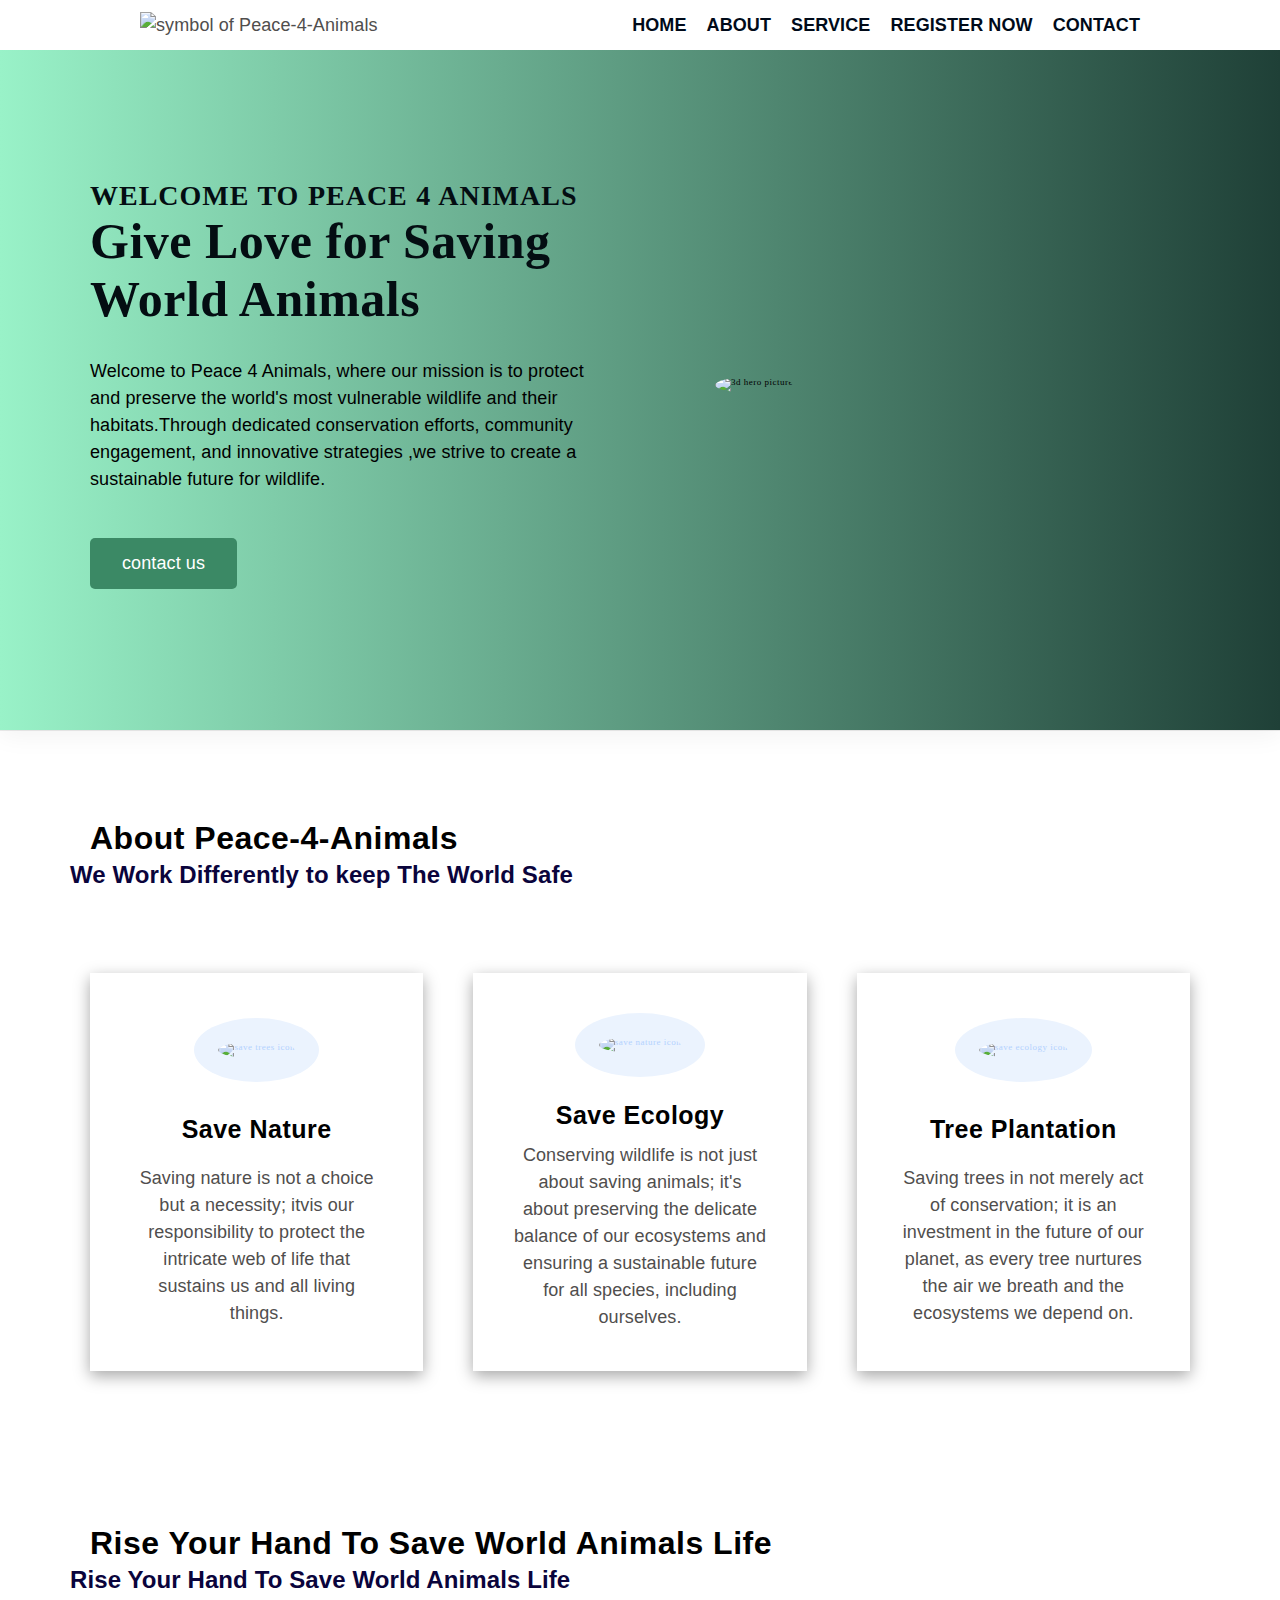
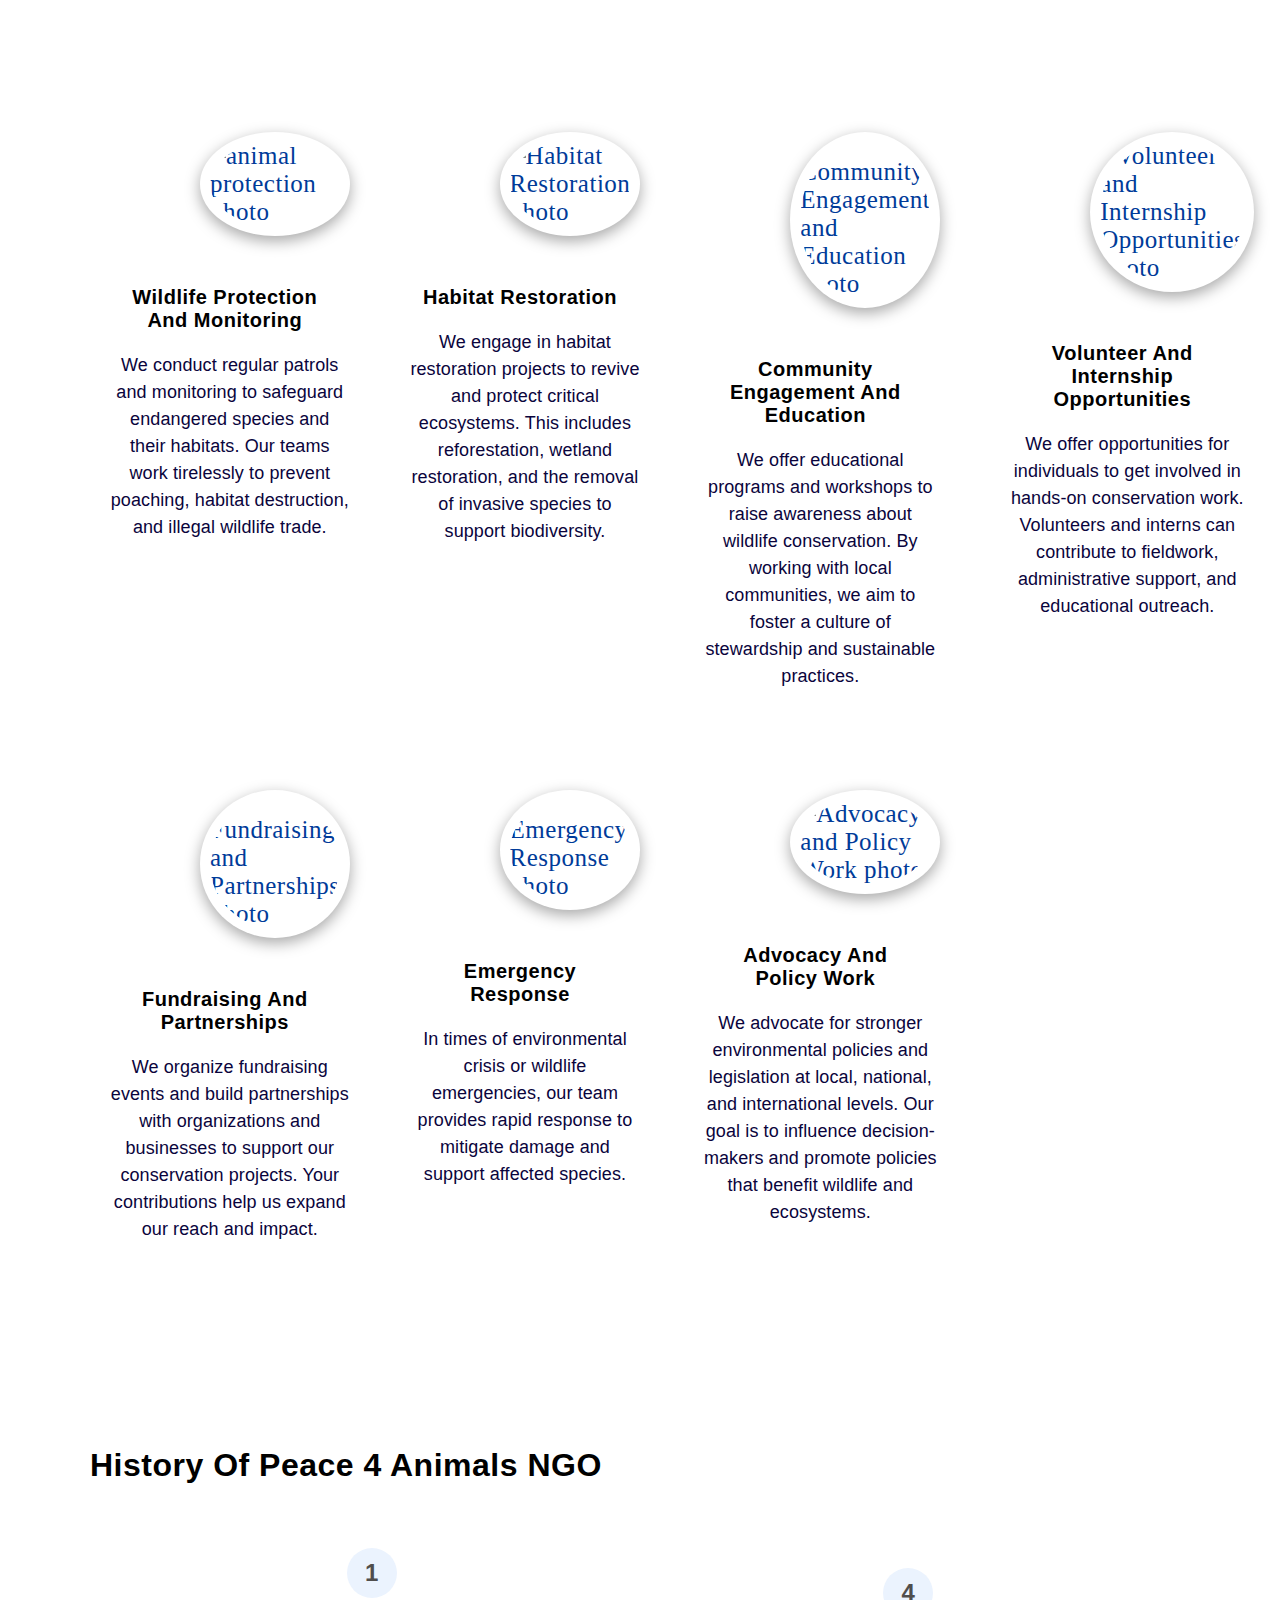
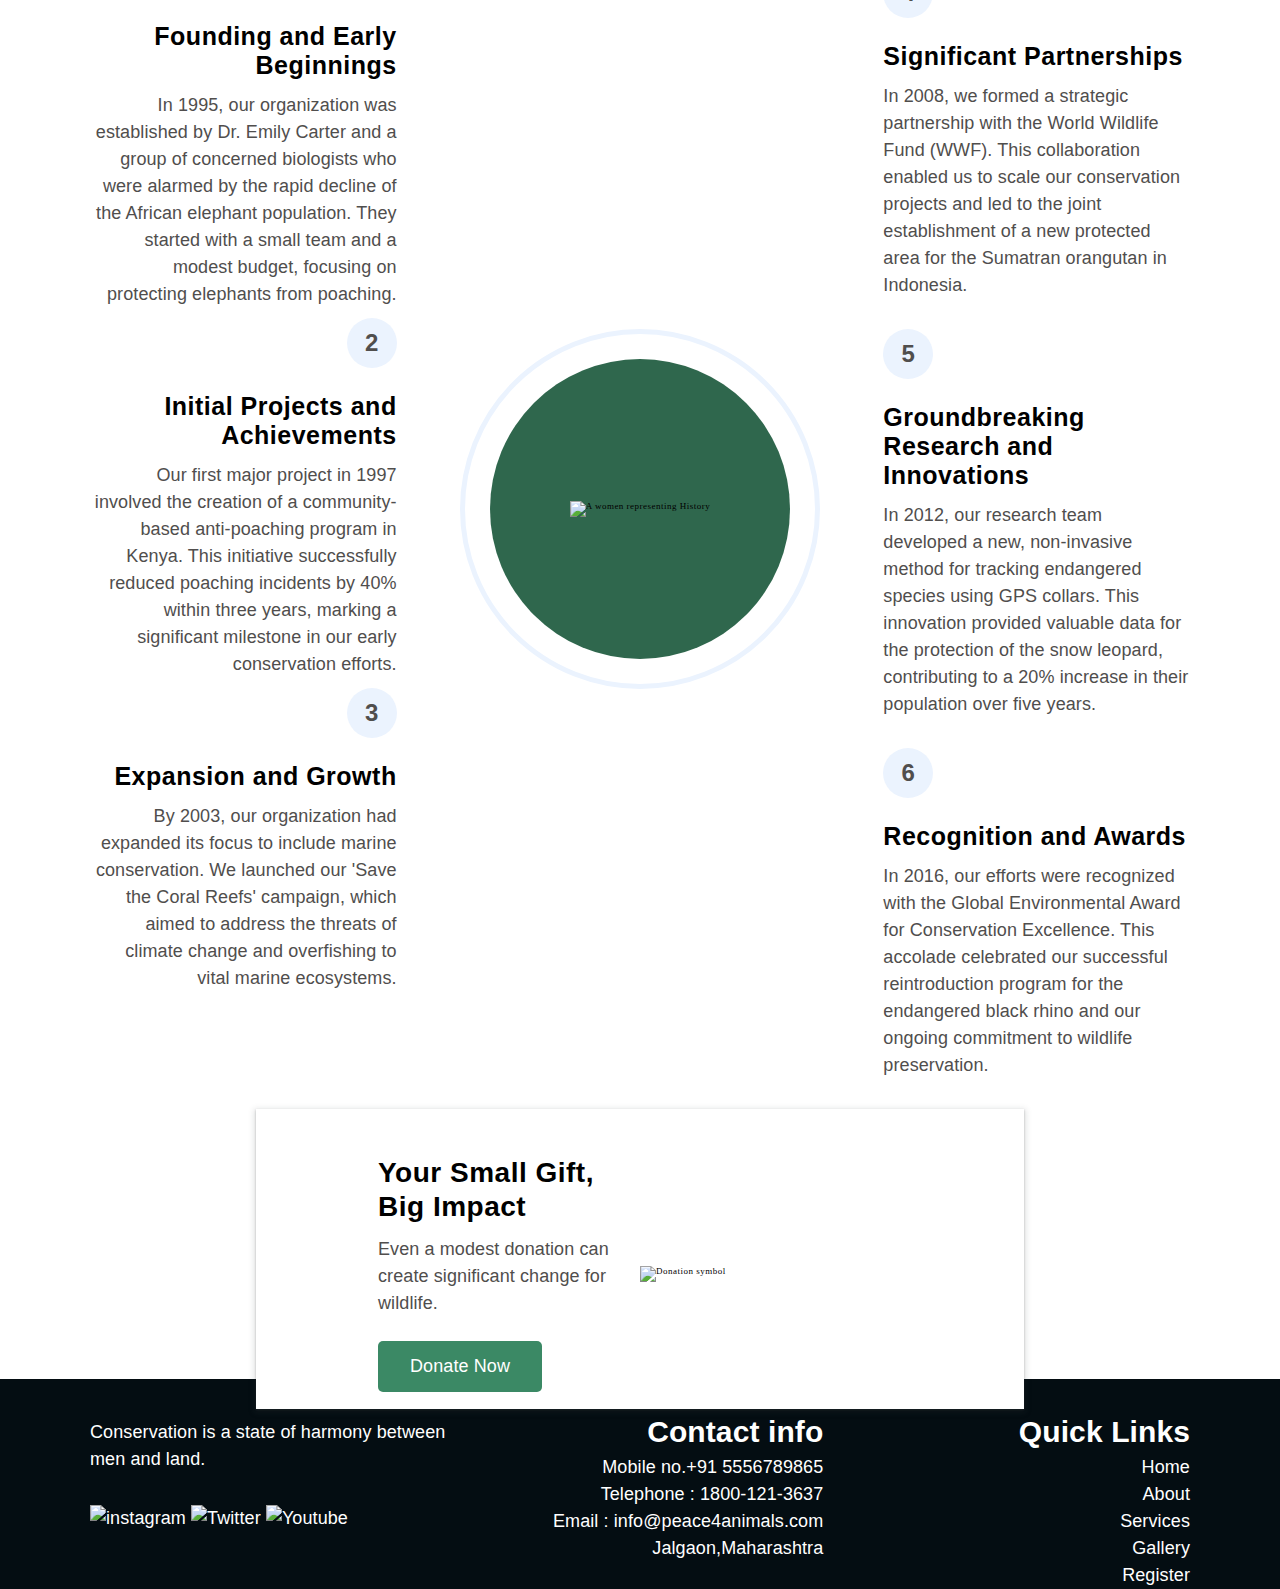
==== index.html @ c38c3782 "Add files via upload" ====
<!DOCTYPE html>
<html lang="en">
  <head>
    <meta charset="UTF-8" />
    <meta name="viewport" content="width=device-width, initial-scale=1.0" />
    <title>Peace-4-Animals</title>
    <link
      rel="stylesheet"
      href="https://cdnjs.cloudflare.com/ajax/libs/font-awesome/6.0.0-beta3/css/all.min.css"
      integrity="sha512-Fo3rlrZj/k7ujTnHg4CGR2D7kSs0v4LLanw2qksYuRlEzO+tcaEPQogQ0KaoGN26/zrn20ImR1DfuLWnOo7aBA=="
      crossorigin="anonymous"
      referrerpolicy="no-referrer"
    />
    <link rel="stylesheet" href="style.css" />
  </head>
  <body>
    <header class="header">
      <div class="navbar">
        <div class="symbol">
          <a href="index">
            <img
              src="./images/peace-4-animals.png"
              alt="symbol of Peace-4-Animals"
              width="40%"
              height="auto"
            />
          </a>
        </div>
        <nav class="lists">
          <ul>
            <li class="nav-item"><a href="index.html">home</a></li>
            <li class="nav-item"><a href="about.html">about</a></li>
            <li class="nav-item"><a href="service.html">service</a></li>
            <li class="nav-item"><a href="register.html" target="_blank">Register Now</a></li>
            <li class="nav-item"><a href="contact.html">contact</a></li>
          </ul>
        </nav>
      </div>

  

      <!-- hero section  -->


      <main>
        <div class="section-hero">
          <div class="container grid grid-two--cols">
            <div class="section-hero--content">
              <div class="hero-subheading">Welcome to Peace 4 Animals</div>
              <h1 class="hero-heading">
                Give Love for Saving World Animals
              </h1>
              <p class="hero-para">
                Welcome to Peace 4 Animals, where our mission is to protect and preserve the world's most vulnerable wildlife and their habitats.Through dedicated conservation efforts, community engagement, and innovative strategies ,we strive to create a sustainable future for wildlife. 
              </p>
              <!-- <div class="hero-btn"> -->
              <a href="contact.html" class="btn btn-white">contact us</a>
              <!-- </div> -->
            </div>
            <div class="section-hero--image">
              <figure>
                <img src="./images/hero5.webp" alt=" 3d hero picture" />
              </figure>
            </div>
          </div>
        </div>
      </main>
    </header>
    <!-- end of hero section  -->
    
    <!-- about sectiion -->

    <section class="section-about">
      <div class="container">
        <h2 class="section-common-heading">About Peace-4-Animals</h2>
        <p class="section-common-subheading">
          We Work Differently to keep The World Safe
        </p>
      </div>

      <div class="container grid grid-three--cols">
        <div class="about-div">
          <div class="icon">
            <img
              src="./images/ecology.png"
              alt="save trees icon"
              width="180px"
              height="auto"
            />
          </div>
          <h3 class="section-common--title">Save Nature</h3>
          <p>
            Saving nature is not a choice but a necessity; itvis our responsibility to protect the intricate web of life that sustains us and all living things.
          </p>
        </div>

        <div class="about-div">
          <div class="icon">
            <img
              src="./images/Save Water.png"
              alt="save nature icon"
              width="180px"
              height="auto"
            />
          </div>
          <h3 class="section-common--title">Save Ecology</h3>
          <p>
            Conserving wildlife is not just about saving animals; it's about preserving the delicate balance of our ecosystems and ensuring a sustainable future for all species, including ourselves.
          </p>
        </div>

        <div class="about-div">
          <div class="icon">
            <img
              src="./images/Save Trees.png"
              alt="save ecology icon"
              width="180px"
              height="auto"
            />
          </div>
          <h3 class="section-common--title">Tree Plantation</h3>
          <p>
            Saving trees in not merely act of conservation; it is an investment in the future of our planet, as every tree nurtures the air we breath and the ecosystems we depend on.
          </p>
        </div>
      </div>
    </section>

    <!-- service-section  -->

    <section class="section-course">
      <div class="container">
        <h2 class="section-common-heading">Rise Your Hand To Save World Animals Life</h2>
        <p class="section-common-subheading">
          Rise Your Hand To Save World Animals Life
        </p>
      </div>

      <!-- colours from colour hunt -->

      <div class="container grid grid-four--cols">
        <div class="course-div">
          <div class="icon">
            <img src="./images/Animal Rights.png" alt="animal protection photo" width="30%" height="auto" />
          </div>
          <h2 class="section-common-heading-h"> Wildlife Protection and Monitoring</h2>
          <p class="section-common-subheading-h">
            We conduct regular patrols and monitoring to safeguard endangered species and their habitats. Our teams work tirelessly to prevent poaching, habitat destruction, and illegal wildlife trade.
          </p>
        </div>

        <div class="course-div">
          <div class="icon">
            <img src="./images/Animal Rights (2).png" alt="Habitat Restoration photo" width="40%" height="auto" />
          </div>
          <h2 class="section-common-heading-h"> Habitat Restoration
          </h2>
          <p class="section-common-subheading-h">
            We engage in habitat restoration projects to revive and protect critical ecosystems. This includes reforestation, wetland restoration, and the removal of invasive species to support biodiversity.
          </p>
        </div>

        <div class="course-div">
          <div class="icon">
            <img src="./images/Animal Rights (4).png" alt="Community Engagement and Education photo" width="30%" height="auto" />
          </div>
          <h2 class="section-common-heading-h">Community Engagement and Education
          </h2>
          <p class="section-common-subheading-h">
            We offer educational programs and workshops to raise awareness about wildlife conservation. By working with local communities, we aim to foster a culture of stewardship and sustainable practices.
          </p>
        </div>

        <div class="course-div">
          <div class="icon">
            <img src="./images/Veterinarian.png" alt="Volunteer and Internship Opportunities photo" width="30%" height="auto" />
          </div>
          <h2 class="section-common-heading-h">Volunteer and Internship Opportunities
          </h2>
          <p class="section-common-subheading-h">
            We offer opportunities for individuals to get involved in hands-on conservation work. Volunteers and interns can contribute to fieldwork, administrative support, and educational outreach.
          </p>
        </div>

        <div class="course-div">
          <div class="icon">
            <img src="./images/Financial Partnership.png" alt="Fundraising and Partnerships photo" width="40%" height="auto" />
          </div>
          <h2 class="section-common-heading-h">Fundraising and Partnerships
          </h2>
          <p class="section-common-subheading-h">
            We organize fundraising events and build partnerships with organizations and businesses to support our conservation projects. Your contributions help us expand our reach and impact.
          </p>
        </div>

        <div class="course-div">
          <div class="icon">
            <img src="./images/Hospital 3D Model.png" alt="Emergency Response photo" width="30%" height="auto" />
          </div>
          <h2 class="section-common-heading-h"> Emergency Response
          </h2>
          <p class="section-common-subheading-h">
            In times of environmental crisis or wildlife emergencies, our team provides rapid response to mitigate damage and support affected species.
          </p>
        </div>

        <div class="course-div">
          <div class="icon">
            <img src="./images/Work From Home 3D Model.png" alt="Advocacy and Policy Work photo" width="30%" height="auto" />
          </div>
          <h2 class="section-common-heading-h">Advocacy and Policy Work
          </h2>
          <p class="section-common-subheading-h">
            We advocate for stronger environmental policies and legislation at local, national, and international levels. Our goal is to influence decision-makers and promote policies that benefit wildlife and ecosystems.
          </p>
        </div>
      </div>
    </section>

    <!-- choose section  -->

    <section class="section-why-choose">
      <div class="container">
        <h2 class="section-common-heading">History of Peace 4 Animals NGO</h2>
        <!-- <p class="section-common-subheading">
          Choose GCOEJ EDUHUB for a holistic, enriching learning experience that
          empowers you to achieve your goals.
        </p> -->
      </div>

      <div class="container grid grid-three--cols">
        <div class="choose-left--div text-align--right">
          <div class="why-choose-div">
            <p class="common-text--highlight">1</p>

            <h3 class="section-common--title">Founding and Early Beginnings
            </h3>
            <p>
              In 1995, our organization was established by Dr. Emily Carter and a group of concerned biologists who were alarmed by the rapid decline of the African elephant population. They started with a small team and a modest budget, focusing on protecting elephants from poaching.
            </p>
          </div>

          <div class="why-choose-div">
            <p class="common-text--highlight">2</p>

            <h3 class="section-common--title"> Initial Projects and Achievements
            </h3>
            <p>
              Our first major project in 1997 involved the creation of a community-based anti-poaching program in Kenya. This initiative successfully reduced poaching incidents by 40% within three years, marking a significant milestone in our early conservation efforts.
            </p>
          </div>

          <div class="why-choose-div">
            <p class="common-text--highlight">3</p>

            <h3 class="section-common--title">Expansion and Growth
            </h3>
            <p>
              By 2003, our organization had expanded its focus to include marine conservation. We launched our 'Save the Coral Reefs' campaign, which aimed to address the threats of climate change and overfishing to vital marine ecosystems.
            </p>
          </div>
        </div>

        <!-- center part of image  -->

        <div class="choose-center--div">
          <figure>
            <img src="./images/Business Man Presenting Something (2).png" alt="A women representing History" />
          </figure>
        </div>

        <!-- right side content  -->

        <div class="choose-right--div text-align--left">
          <div class="why-choose-div">
            <p class="common-text--highlight">4</p>

            <h3 class="section-common--title">Significant Partnerships</h3>
            <p>
              In 2008, we formed a strategic partnership with the World Wildlife Fund (WWF). This collaboration enabled us to scale our conservation projects and led to the joint establishment of a new protected area for the Sumatran orangutan in Indonesia.
            </p>
          </div>

          <div class="why-choose-div">
            <p class="common-text--highlight">5</p>
            <h3 class="section-common--title"> Groundbreaking Research and Innovations
            </h3>
            <p>
              In 2012, our research team developed a new, non-invasive method for tracking endangered species using GPS collars. This innovation provided valuable data for the protection of the snow leopard, contributing to a 20% increase in their population over five years.
            </p>
          </div>

          <div class="why-choose-div">
            <p class="common-text--highlight">6</p>
            <h3 class="section-common--title">Recognition and Awards
            </h3>
            <p>
              In 2016, our efforts were recognized with the Global Environmental Award for Conservation Excellence. This accolade celebrated our successful reintroduction program for the endangered black rhino and our ongoing commitment to wildlife preservation.
            </p>
          </div>
        </div>
      </div>
    </section>

    <!-- End why choose section -->

    <div class="section-homapage-contact" id="section-homapage-contact">
      <div class="container grid grid-two--cols">
        <div class="contact-content">
          <h2 class="contact-title">Your Small Gift, Big Impact</h2>
          <p>Even a modest donation can create significant change for wildlife.</p>
          <div class="btn">
            <a href="donate.html" target="_blank"> Donate Now </a>
          </div>
        </div>
        <div class="contact-image">
          <img src="./images/Donation.png" alt="Donation symbol" />
        </div>
      </div>
    </div>

    <!-- footer  -->

    <footer>
      <div class="container grid grid-three--cols">
        <div class="footer-1--div">
          <div class="logo-brand">
            <a href="contact.html" class="footer-subheading"></a>
            <p>Conservation is a state of harmony between men and land.</p>
          </div>
          <div class="social-footer--icon grid-three--cols">
            <a href="https://www.instagram.com/petofyindia/" target="_blank" class="fa-brands">
              <img
                src="./images/insta.webp"
                alt="instagram"
                width="50px"
                height="auto"
                class="rotate"
              />
            </a>
            <a href="https://twitter.com/petofyindia" target="_blank">
              <img
                src="./images/twitter.webp"
                alt="Twitter"
                width="50px"
                height="auto"  
                class="rotate"            
              />
            </a>
            <a
              href="https://www.youtube.com/channel/UCWS_bYg6jK4rNGnOpoH7hUg"
              target="_blank"
            >
              <img
                src="./images/youtube.webp"
                alt="Youtube"
                width="50px"
                height="auto"
                class="rotate"
              />
            </a>
          </div>
        </div>

          <div class="footer-2--div">
            <p class="footer-subheading">Contact info</p>
            <ul>
              <li><a href="index.html"> Mobile no.+91 5556789865 </a></li>
              <li><a href="index.html"> Telephone : 1800-121-3637</a></li>
              <li><a href="index.html"> Email : info@peace4animals.com </a></li>
              <li><a href="index.html"> Jalgaon,Maharashtra </a></li>
            </ul>
          </div>

          <div class="footer-2--div">
            <p class="footer-subheading footer-link">Quick Links</p>
            <ul>
              <li><a href="index.html"> Home </a></li>
              <li><a href="about.html">About </a></li>
              <li><a href="services.html"> Services </a></li>
              <li><a href="gallery.html">Gallery </a></li>
              <li><a href="register.html">Register </a></li>
            </ul>
          </div>
      </div>
    </footer>
  </body>
</html>
---- style.css ----
*{
  margin: 0;
  padding: 0;
  box-sizing: border-box;
}

html{
  letter-spacing: 0.5px;
}

:root{
  --main-2:#1f4037;
  --main-color:#0062ff;
  --supporting-color:#ebf3fe;
  --font-color:#424242;
  /* --bg-color:#ffffff; */
  /* --bg-color:#f7fcff; */
  --heading-color:#000a19;
  --h-color:#0a043c;
  --btn-hover-bg-color:#003b99;
  --paraa-color:#504e4d;
  --btn-box-shadow:rgba(100,100,111,0.2) 0 px 7px 29px 0px;
  --footer-bg-color:#040d12;
  --white-color:#fff;
  --btn-2:#3b8965;
  --btn-2--bg:#2f674d;
}

.navbar{
  max-width: 1000px;
  height: 50px;
  margin: 0 auto;
  padding: 56px 10px;
  /* box-shadow: rgba(0, 0, 0, 0.35) 0px 5px 15px; */
}

.section-hero{
  width: 100%;
  height:680px;
  position: relative;
}

.section-hero--content , .section-hero--image{
  margin-top: 100px;
}

.section-hero--image{
  margin-left: 50px;
}

.section-why-choose .container:first-child{
  padding: 64px 0 24px 0;
}
.section-course .container:first-child{
  padding: 64px 0 24px 0;
}

.grid{
  display: grid;
  padding-left:90px;
  padding-top: 30px;
  padding-right: 90px;
}

.grid-two--cols{
  grid-template-columns: repeat(2,1fr);
}

.grid-three--cols{
  grid-template-columns: repeat(3,1fr);
}

.grid-four--cols{
  grid-template-columns: repeat(4,1fr);
}

/* resuable  */

.section-common-heading{
  font-size:32px;
  display: grid;
  padding-left:90px;
  margin-top: 90px;
  font-weight:900;
  color: black;
  /* text-align: center; */
  text-transform: capitalize;
  font-family: sans-serif;
}

.section-common-heading-h{
  display: grid;
  font-size: 20px;
  padding-left:10px;
  padding-right: 20px;
  margin-top: 50px;
  font-weight: 900;
  text-transform: capitalize;
  text-align: center;
}

.section-common-subheading-h{
  color: var(--h-color);
  display: grid;
  text-align: center;
  margin-bottom: 50px;
  margin-top: 20px;

  /* padding-left: 20px; */
  /* padding-bottom: 100px; */
}

.section-common-subheading{
  display: grid;
  font-size: 24px;
  /* text-align: center; */
  color:var(--h-color);
  padding-left: 70px;
  font-weight: 600;
  padding-bottom: 50px;
}

.section-common--title{
  font-size: 25px;
  margin-top: 24px;
  margin-bottom: 12px;
  font-family: 'Segoe UI', Tahoma, Geneva, Verdana, sans-serif;
}


.course-div img{   
  padding: 10px;
  background-color: var(--bg-color);
  font-size: 25px;
  border-radius: 50%;
  color:var(--btn-hover-bg-color);
  /* align-items: center; */
  box-shadow: rgba(0, 0, 0, 0.35) 0px 5px 15px;
  margin-left: 90px;
  margin-top: 30px;
  /* margin-bottom: -50px; */
  
}

.btn {
  display: inline-block;
  padding: 12px 32px;
  background-color: var(--btn-2);
  border-radius: 5px;
  color: var(--white-color);
}

.btn:hover{
  background-color: var(--btn-2--bg);
  cursor: pointer;
  box-shadow: var(--btn-box-shadow);
}

h1,h2,h3,h4,h5,h6{
  font-family: sans-serif;
  font-size: 24px;
  
}

.header{
  width: 100%;
  height: auto;
  box-shadow: rgba(0, 0, 0, 0.05) 0px 6px 24px 0px,
  rgba(0, 0, 0, 0.08) 0px 0px 0px 1px;
}

.header .navbar{
  display: flex;
  justify-content: space-between;
  align-items: center;
  padding: 15px 0;
}
.lists ul{
  display: flex;
  gap: 20px;
  text-transform: capitalize;
  
  & li a{
      color: var(--heading-color);
      text-transform: uppercase;
      font-weight: 600;
      display: inline-block;
      position: relative;

      &::after{
          content: "";
          position: absolute;
          bottom: -2px;
          left: 0;
          width: 0%;
          border-bottom: 2px solid var(--main-color);
          transition: all .3s linear;
      }
  }

  & li a:hover:after{
      width: 100%;
  }
}
li,a,p{
  font-family:Arial, Helvetica, sans-serif;
  font-size: 18px;
  letter-spacing: 0.1px;
  font-weight: 400;
  color: var(--paraa-color);
  line-height: 1.5;
}

a{
  text-decoration: none;
}
li{
  list-style: none;
}

/* hero section  */


main{
  background: #1f4037;  /* fallback for old browsers */
background: -webkit-linear-gradient(to right, #99f2c8, #1f4037);  /* Chrome 10-25, Safari 5.1-6 */
background: linear-gradient(to right, #99f2c8, #1f4037); /* W3C, IE 10+/ Edge, Firefox 16+, Chrome 26+, Opera 12+, Safari 7+ */
}

.section-hero .grid{
  align-items: center;
  gap: 50px;

  & .hero-subheading{
      text-transform: uppercase;
      letter-spacing: 1px;
      font-size: 28px;
      word-spacing: 0.5px;
      color: var(--footer-bg-color);
      font-weight: 700;
      line-height: -8px;
  }

  & .hero-para{
      color: var(--bg-color);
      margin: 30px 0 45px 0;
  }

}

.section-hero--content h1{
      font-size: 50px;
      /* line-height: 15px; */
      font-family:Cambria, Cochin, Georgia, Times, 'Times New Roman', serif;
      color: var(--footer-bg-color);
      font-weight: 700;
  }

.section-hero--image img{
  width: 80%;
  aspect-ratio: 1;
  border-radius: 50%;
  /* border: 2px solid var(--btn-hover-bg-color); */
  box-shadow: var(--btn-box-shadow);
}

/* shape divider */


/* about section  */

.section-about img{
  padding: 24px;
  background-color: var(--supporting-color);
  color:#b3d2ff;
  width: 150px;
  height: auto;
  border-radius: 50%;
  transition: all .3s linear;
}


.section-about .grid{
  gap: 50px;
}

.about-div{
  display: grid;
  text-align: center;
  justify-content: center;
  align-items: center;
  padding: 40px;
  box-shadow: rgba(0, 0, 0, 0.35) 0px 5px 15px;
}

.icon:hover > img{
  rotate: 360deg;
  background: linear-gradient(to right, #3b8965,#5cc493);
}

/* end of about section  */


/* course section  */

.section-course{
  background-color: var(--bg-color);
}

.section-course .grid{
  gap: 20px;
  /* box-shadow: rgba(0, 0, 0, 0.35) 0px 5px 15px; */
}

.section-course .course-div{
  padding-left: 20px;
  padding-right: 20px;
  /* box-shadow: rgba(0, 0, 0, 0.35) 0px 5px 15px; */
}

.section-course .course-div:hover {
  background-color: var(--supporting-color);
  box-shadow: rgba(0, 0, 0, 0.35) 0px 5px 15px
}

/* why choose section  */

.section-why-choose .grid{
  gap: 90px;
}

.section-why-choose .text-align--right .why-choose-div{
  display: flex;
  flex-direction: column;
  justify-content: start;
  align-items: end;
  text-align: right;
}

.common-text--highlight{
  width: 50px;
  aspect-ratio: 1;
  background-color: var(--supporting-color);
  border-radius: 50%;
  display: grid;
  align-items: center;
  justify-content: center;
  font-size: 24px;
  font-weight: 700;
}

.choose-center--div img{
  width: 100%;
  height: auto;
}

.choose-right--div .why-choose-div{
  margin-top: 30px;
}

.choose-left--div .why-choose-div{
  margin-top: 10px;
}

.choose-center--div{
  display: flex;
  justify-content: center;
  align-items: center;
  position: relative;
}

.choose-center--div figure::before, .choose-center--div figure::after{
  content: "";
  position: absolute;
  top: 50%;
  left: 50%;
  transform: translate(-50%,-50%);
  background-color: var(--btn-2--bg);
  width: 300px;
  height: 300px;
  border-radius: 50%;
  z-index: -1;
  /* animation: circle 5s linear infinite; */
}

.choose-center--div figure::before{
  animation: circle 5s linear infinite;
}

@keyframes circle{
  0%{
      background-color: #76c5a0;
  }
  25%{
      background-color: #5cc493;
  }
  50%{
      background-color: #47c188;
  }
  75%{
      background-color: #5cc493;
  }
  100%{
      background-color: #76c5a0;
  }
}

.choose-center--div figure::after{
  width: 350px;
  height: 350px;
  background-color: transparent;
  z-index: -2;
  border: 5px solid var(--supporting-color);
}
/* end of choose section   */

/* contact home section */

.section-homapage-contact{
  width: 60%;
  min-height: 300px;
  margin: 0 auto;
  display: grid;
  box-shadow: rgba(60, 64, 67, 0.3) 0px 1px 2px 0px,
  rgba(60, 64, 67, 0.15) 0px 2px 6px 2px;
  /* margin-bottom: 50px; */
  padding: 0 32px;
  position: relative;
  bottom: -30px;
  /* margin: 70px; */
  background-color: var(--white-color);

  & .grid{
      align-items: center;
      justify-content: center;
      border-radius: 2px;
  }
}

.section-homapage-contact img{
  width: 90%;
  height: auto;
}

.contact-title{
  font-size: 28px;
  line-height: 1.2;
  font-family: sans-serif;
}

.contact-content p{
  margin: 12px 0 24px 0;
}

.btn a{
  color: var(--bg-color);
}


/* footeer section   */

footer{
  background-color:var(--footer-bg-color);
}
  

footer *{
  color: var(--white-color);
}
footer .grid {
  text-align: right;
}

.footer-subheading {
  font-size: 30px;
  font-weight: 700;
}

.footer-1--div p {
  margin: 10px 0 32px 0;
}

.footer-1--div .logo-brand a{
  gap: 20px;
}

.footer-1--div {
  text-align: left;

  & .social-footer--icons{
    display: flex;
    gap: 24px;
    transition: all 0.3s linear;

    & .fa-brands {
      width: 50px;
      aspect-ratio: 1;
      background-color: var(--supporting-color);
      color: var(--bnt-hover-bg-color);
      border-radius: 50%;
      
      
      display: flex;
      justify-content: center;
      align-items: center;
      transition: all 0.3s linear;

    }
  }
}

 footer .footer-1-div .footer-social--icons {
  display: flex;
  gap: 20px;
}

footer .footer-1-div {
  font-size: 30px;
  padding: 0;
  width: 50px;
  aspect-ratio: 1;
  display: flex;
  justify-content: center;
  align-items: center;
  transition: all 0.3s linear;
}

footer .footer-1-div .fa-brands:hover {
  background-color: var(--bnt-hover-bg-color);
  color: var(--supporting-color);
  cursor: pointer;
  rotate: 360deg;
} 

/***** End footer Section *****/

/***** scrollbar Section *****/

/* width */
::-webkit-scrollbar {
  width: 5px;
}

/* Track */
::-webkit-scrollbar-track {
  background: var(--supporting-color);
}

/* Handle */
::-webkit-scrollbar-thumb {
  background: var(--main-color);
  border-radius: 50px;
}

/* Handle on hover */
::-webkit-scrollbar-thumb:hover {
  background: var(--heading-color);
}

/***** End scrollbar Section *****/

/*? scroll animation and scroll snap  */

/***** media queries Section *****/

/* @media (max-width: 1380px) { */
@media (width <= 1400px) {
  html {
    font-size: 56.25%;
    /* 1rem = 9px  */
  }

  .section-hero img {
    width: 90%;
  }
}

@media (width <= 1220px) {
  html {
    font-size: 54%;
    /* 1rem = 9px  */
  }

  :is(
      .section-about,
      .section-blog,
      .section-course,
      .section-contact--homepage,
      .section-why--choose
    )
    .grid {
    gap: 6.4rem;
  }
}

@media (width <= 1100px) {
  :is(.section-course, .section-blog) .grid-four--cols {
    grid-template-columns: repeat(auto-fit, minmax(250px, 1fr));
  }

  .section-why--choose {
    & .choose-left--div {
      order: 2;
    }

    & .choose-right--div {
      order: 3;
    }

    & .choose-center--div {
      order: 1;

      & figure::before {
        width: 0;
        height: 0;
        background-color: transparent;
        padding: 0;
      }

      & figure::after {
        width: 0;
        height: 0;
        background-color: transparent;
        padding: 0;
      }
    }
  }
}

@media (width <= 998px) {
  .section-hero {
    height: auto;
    padding-bottom: 5rem;

    & .grid-two--cols {
      grid-template-columns: 1fr;

      & .section-hero--content {
        order: 2;
      }

      & .section-hero--image {
        order: 1;

        & img {
          width: 50%;
        }
      }
    }
  }

  .section-about .about-div {
    text-align: left;
  }

  footer .grid-four--cols {
    grid-template-columns: repeat(3, minmax(100px, 1fr));
    text-align: left;

    & .footer-1--div {
      grid-row: 2 / 3;
      grid-column: 1 / -1;
      margin-top: 6.4rem;
    }
  }
}

@media (width <= 768px) {
  .grid-two--cols,
  .grid-three--cols {
    grid-template-columns: 1fr;
  }

  .section-navbar .container {
    display: flex;
    flex-direction: column;

    & .navbar ul {
      gap: 2.4rem;
    }

    & .navbar-brand {
      text-align: center;
      margin-bottom: 2.4rem;
    }
  }

  .section-hero .grid .hero-heading {
    font-size: 3.8rem;
  }

  .section-why--choose {
    & img {
      width: 30%;
    }

    & .grid {
      gap: 1.4rem;
    }

    & .text-align--right .why-choose--div {
      align-items: start;
      text-align: left;
    }
  }

  .section-contact--homepage .btn {
    display: block;
    text-align: center;
  }

  .contact-title {
    font-size: 2.4rem;
  }
  :is(.section-contact--homepage) .container:first-child {
    padding: 6.4rem 0rem 2.4rem 0rem;
  }
}

/***** End media queries Section *****/
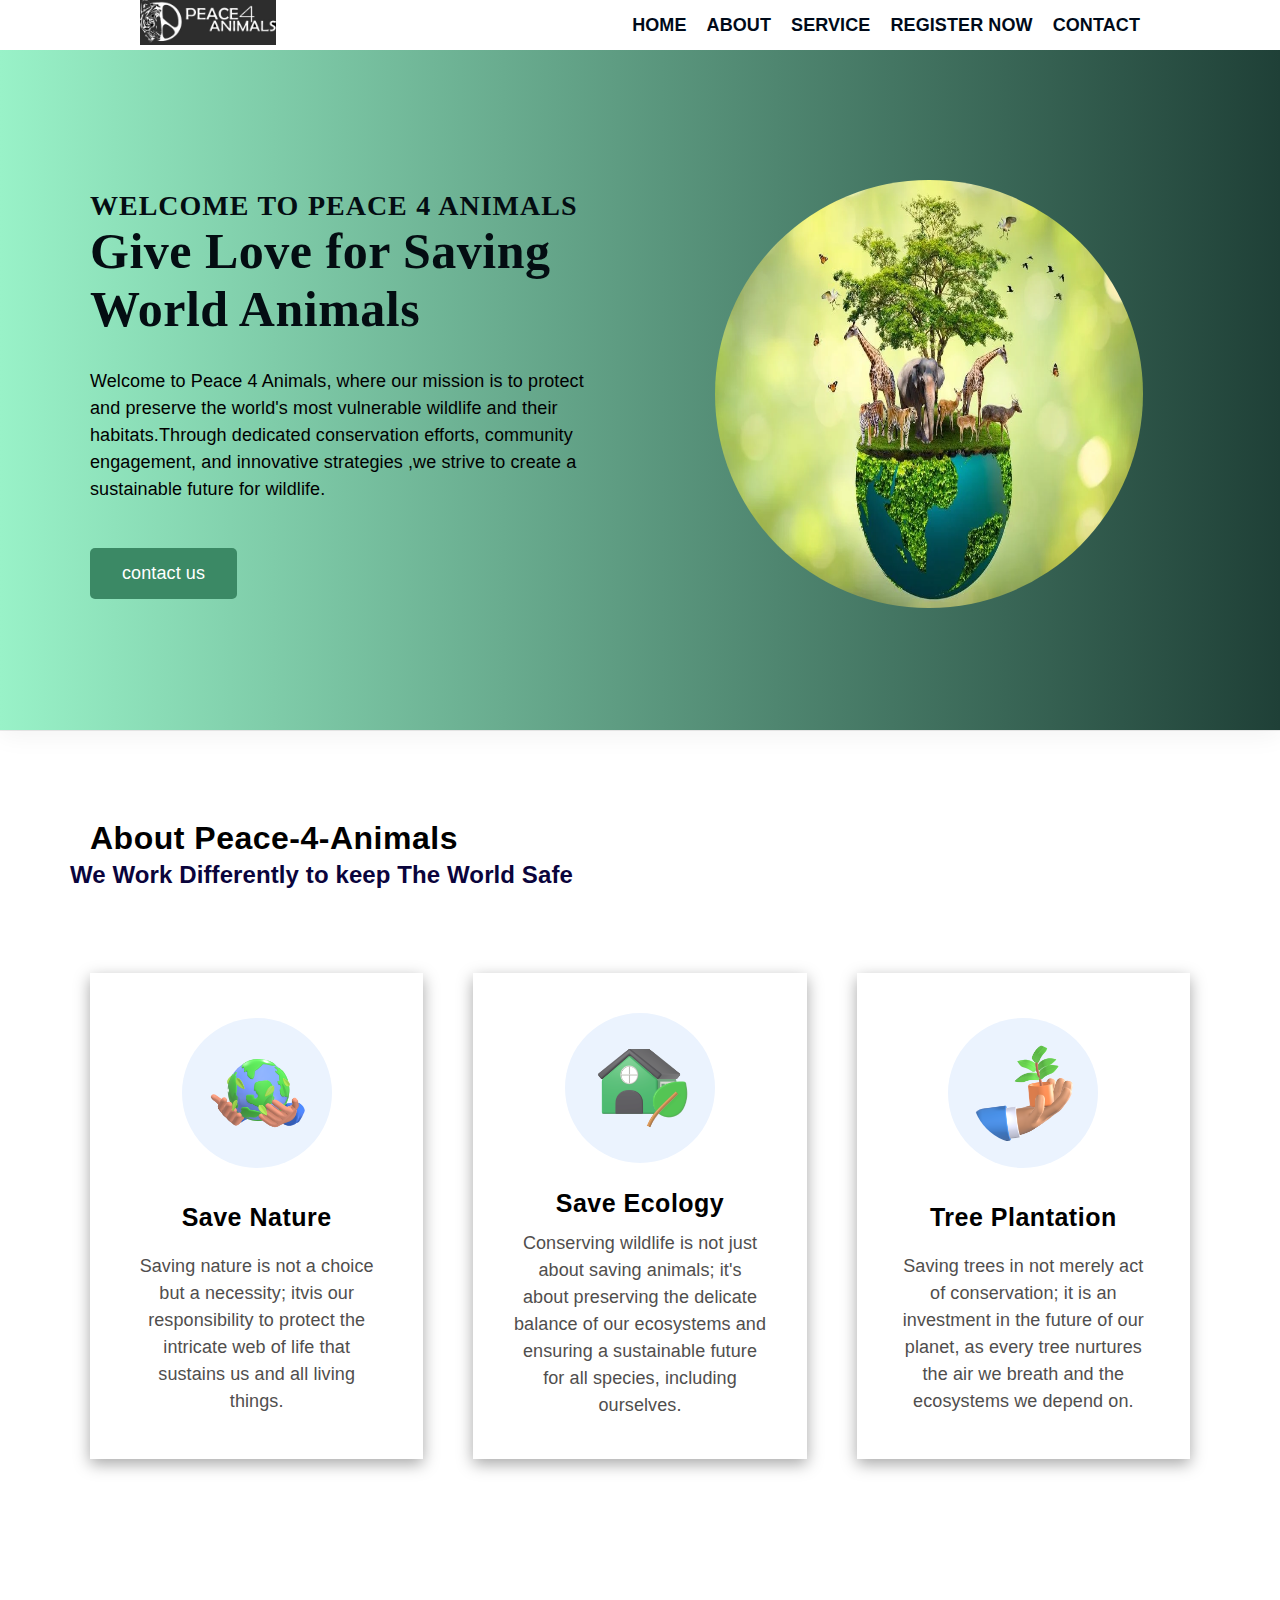
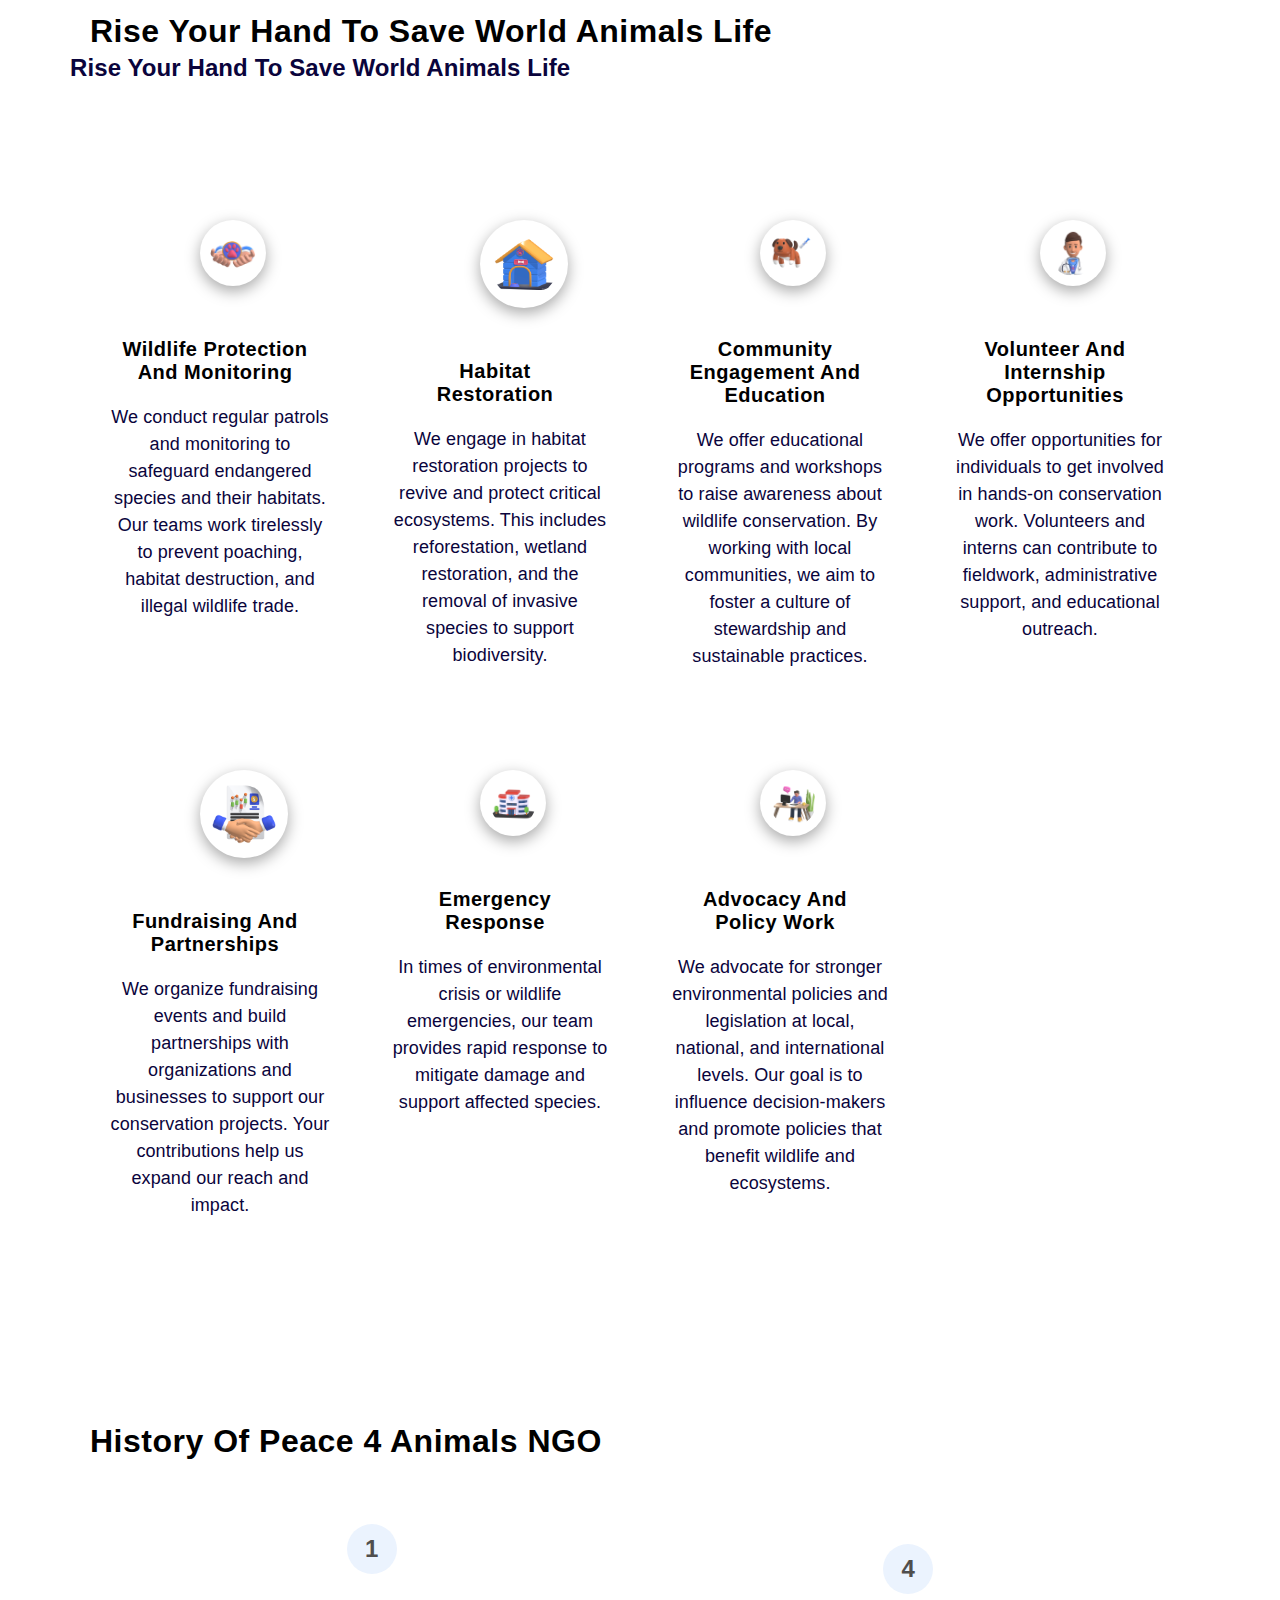
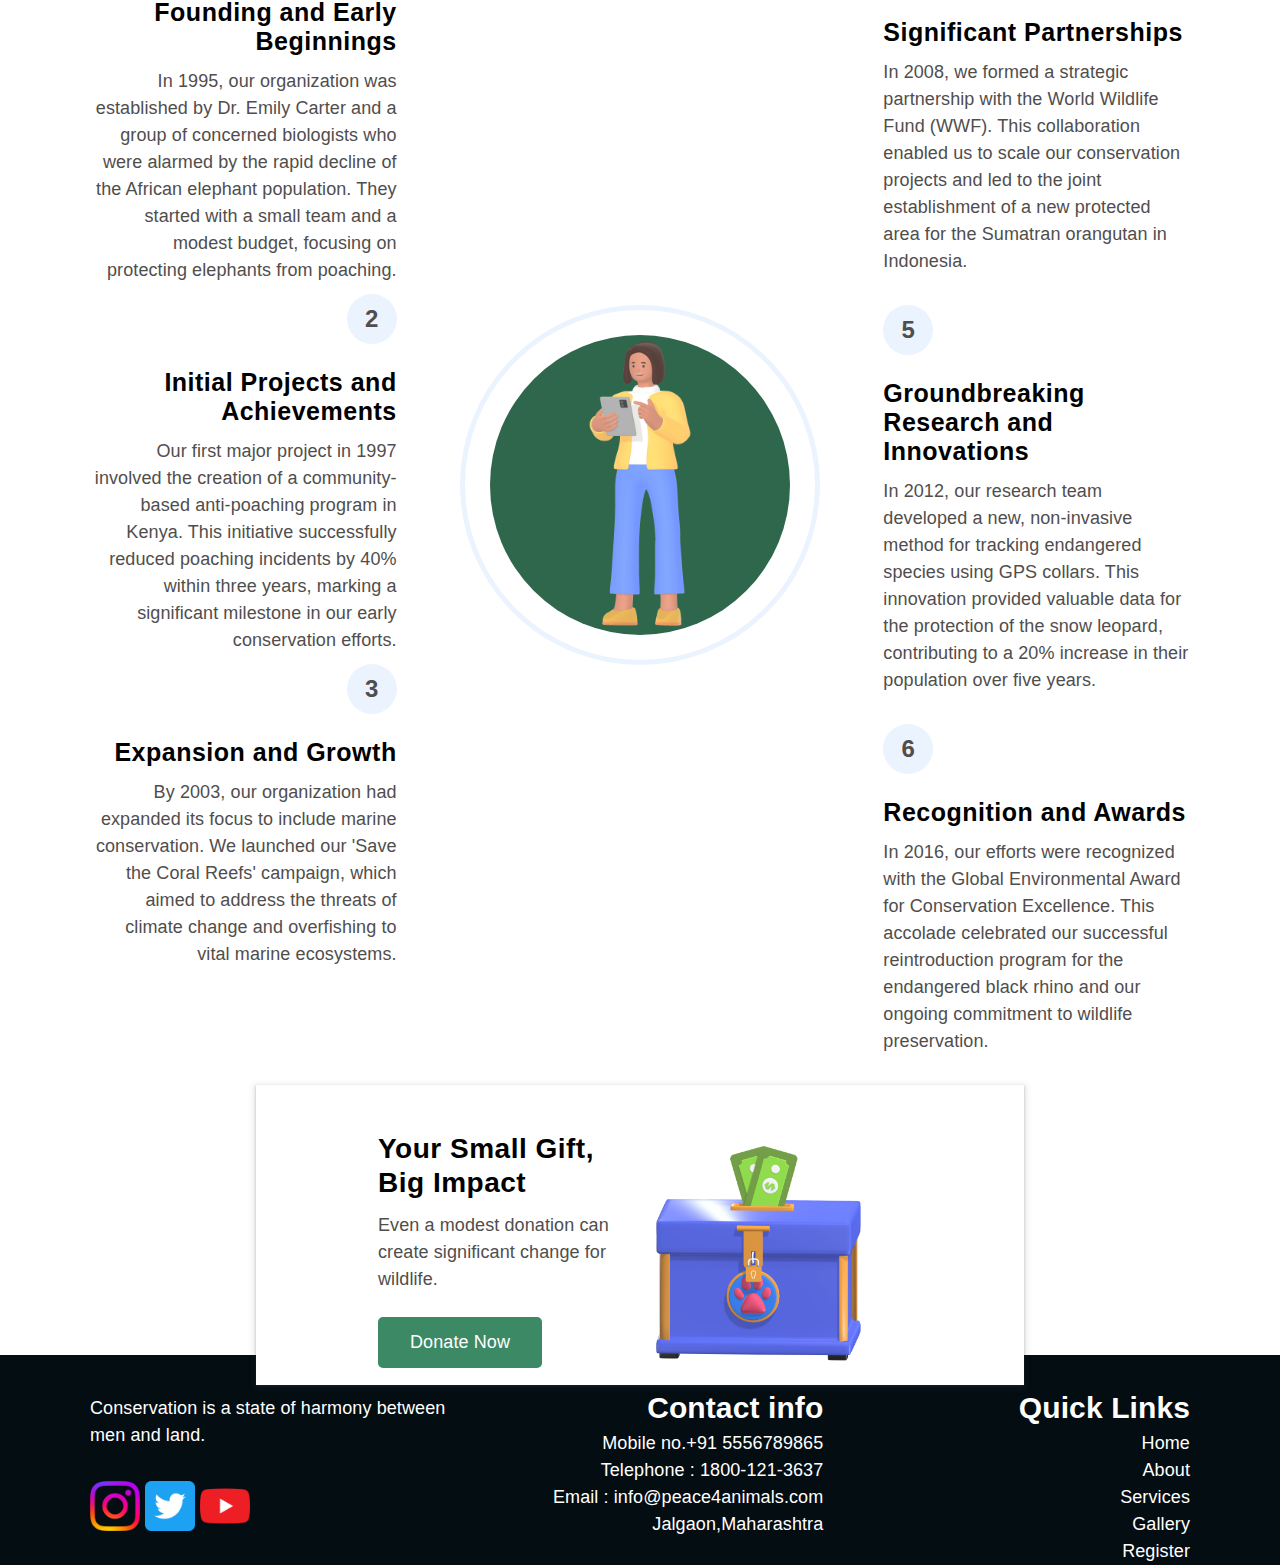
==== commit dc1f2d6d: "Update index.html" ====
--- a/index.html
+++ b/index.html
@@ -19,7 +19,7 @@
         <div class="symbol">
           <a href="index">
             <img
-              src="./images/peace-4-animals.png"
+              src="./peace-4-animals.png"
               alt="symbol of Peace-4-Animals"
               width="40%"
               height="auto"
@@ -59,7 +59,7 @@
             </div>
             <div class="section-hero--image">
               <figure>
-                <img src="./images/hero5.webp" alt=" 3d hero picture" />
+                <img src="./hero5.webp" alt=" 3d hero picture" />
               </figure>
             </div>
           </div>
@@ -82,7 +82,7 @@
         <div class="about-div">
           <div class="icon">
             <img
-              src="./images/ecology.png"
+              src="./ecology.png"
               alt="save trees icon"
               width="180px"
               height="auto"
@@ -97,7 +97,7 @@
         <div class="about-div">
           <div class="icon">
             <img
-              src="./images/Save Water.png"
+              src="./Save Water.png"
               alt="save nature icon"
               width="180px"
               height="auto"
@@ -112,7 +112,7 @@
         <div class="about-div">
           <div class="icon">
             <img
-              src="./images/Save Trees.png"
+              src="./Save Trees.png"
               alt="save ecology icon"
               width="180px"
               height="auto"
@@ -141,7 +141,7 @@
       <div class="container grid grid-four--cols">
         <div class="course-div">
           <div class="icon">
-            <img src="./images/Animal Rights.png" alt="animal protection photo" width="30%" height="auto" />
+            <img src="./Animal Rights.png" alt="animal protection photo" width="30%" height="auto" />
           </div>
           <h2 class="section-common-heading-h"> Wildlife Protection and Monitoring</h2>
           <p class="section-common-subheading-h">
@@ -151,7 +151,7 @@
 
         <div class="course-div">
           <div class="icon">
-            <img src="./images/Animal Rights (2).png" alt="Habitat Restoration photo" width="40%" height="auto" />
+            <img src="./Animal Rights (2).png" alt="Habitat Restoration photo" width="40%" height="auto" />
           </div>
           <h2 class="section-common-heading-h"> Habitat Restoration
           </h2>
@@ -162,7 +162,7 @@
 
         <div class="course-div">
           <div class="icon">
-            <img src="./images/Animal Rights (4).png" alt="Community Engagement and Education photo" width="30%" height="auto" />
+            <img src="./Animal Rights (4).png" alt="Community Engagement and Education photo" width="30%" height="auto" />
           </div>
           <h2 class="section-common-heading-h">Community Engagement and Education
           </h2>
@@ -173,7 +173,7 @@
 
         <div class="course-div">
           <div class="icon">
-            <img src="./images/Veterinarian.png" alt="Volunteer and Internship Opportunities photo" width="30%" height="auto" />
+            <img src="./Veterinarian.png" alt="Volunteer and Internship Opportunities photo" width="30%" height="auto" />
           </div>
           <h2 class="section-common-heading-h">Volunteer and Internship Opportunities
           </h2>
@@ -184,7 +184,7 @@
 
         <div class="course-div">
           <div class="icon">
-            <img src="./images/Financial Partnership.png" alt="Fundraising and Partnerships photo" width="40%" height="auto" />
+            <img src="./Financial Partnership.png" alt="Fundraising and Partnerships photo" width="40%" height="auto" />
           </div>
           <h2 class="section-common-heading-h">Fundraising and Partnerships
           </h2>
@@ -195,7 +195,7 @@
 
         <div class="course-div">
           <div class="icon">
-            <img src="./images/Hospital 3D Model.png" alt="Emergency Response photo" width="30%" height="auto" />
+            <img src="./Hospital 3D Model.png" alt="Emergency Response photo" width="30%" height="auto" />
           </div>
           <h2 class="section-common-heading-h"> Emergency Response
           </h2>
@@ -206,7 +206,7 @@
 
         <div class="course-div">
           <div class="icon">
-            <img src="./images/Work From Home 3D Model.png" alt="Advocacy and Policy Work photo" width="30%" height="auto" />
+            <img src="./Work From Home 3D Model.png" alt="Advocacy and Policy Work photo" width="30%" height="auto" />
           </div>
           <h2 class="section-common-heading-h">Advocacy and Policy Work
           </h2>
@@ -265,7 +265,7 @@
 
         <div class="choose-center--div">
           <figure>
-            <img src="./images/Business Man Presenting Something (2).png" alt="A women representing History" />
+            <img src="./Business Man Presenting Something (2).png" alt="A women representing History" />
           </figure>
         </div>
 
@@ -314,7 +314,7 @@
           </div>
         </div>
         <div class="contact-image">
-          <img src="./images/Donation.png" alt="Donation symbol" />
+          <img src="./Donation.png" alt="Donation symbol" />
         </div>
       </div>
     </div>
@@ -331,7 +331,7 @@
           <div class="social-footer--icon grid-three--cols">
             <a href="https://www.instagram.com/petofyindia/" target="_blank" class="fa-brands">
               <img
-                src="./images/insta.webp"
+                src="./insta.webp"
                 alt="instagram"
                 width="50px"
                 height="auto"
@@ -340,7 +340,7 @@
             </a>
             <a href="https://twitter.com/petofyindia" target="_blank">
               <img
-                src="./images/twitter.webp"
+                src="./twitter.webp"
                 alt="Twitter"
                 width="50px"
                 height="auto"  
@@ -352,7 +352,7 @@
               target="_blank"
             >
               <img
-                src="./images/youtube.webp"
+                src="./youtube.webp"
                 alt="Youtube"
                 width="50px"
                 height="auto"
